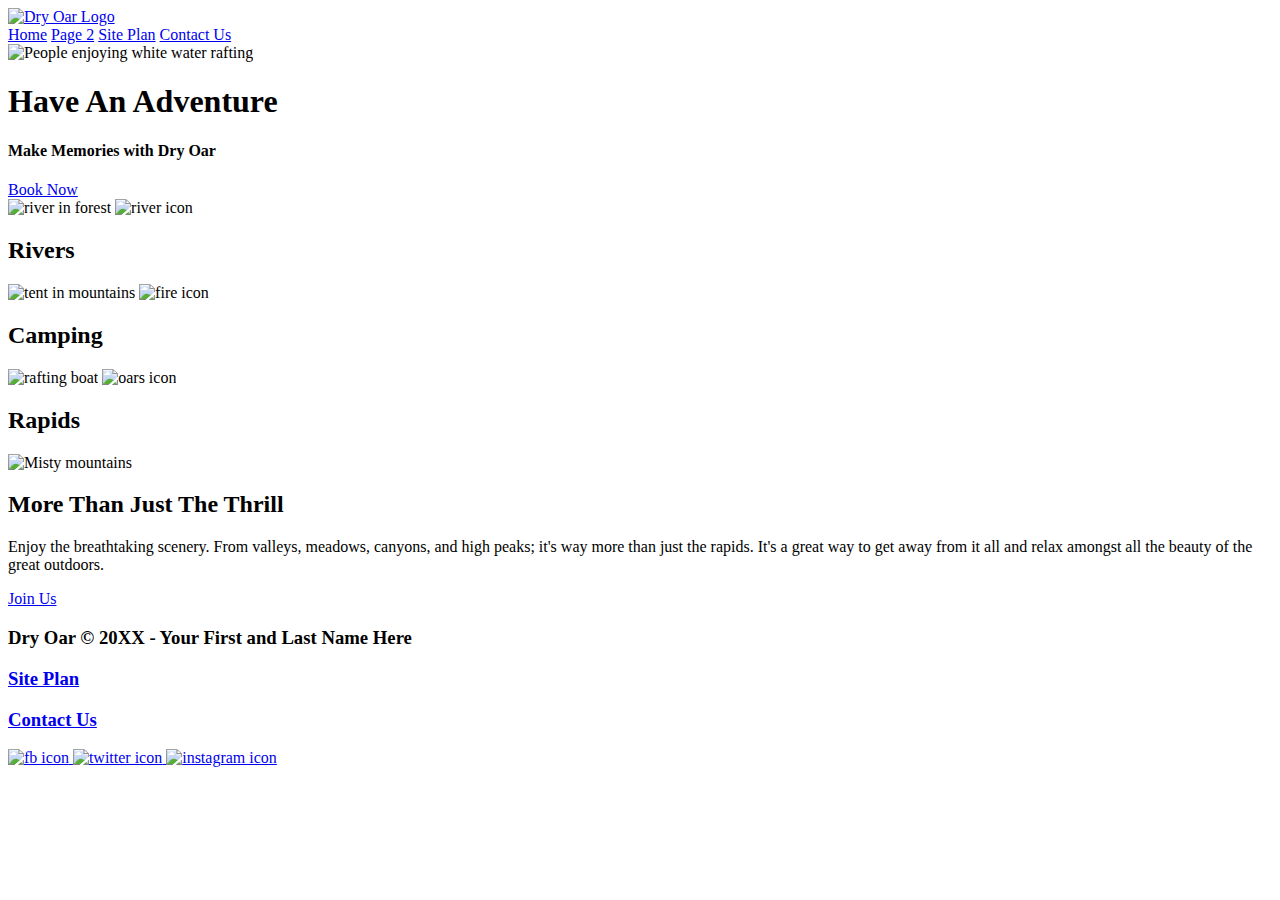
==== styles/index.html @ c4da481f "adding images" ====
<!DOCTYPE html>
<html lang="en">
<head>
    <meta charset="UTF-8">
    <meta http-equiv="X-UA-Compatible" content="IE=edge">
    <meta name="viewport" content="width=device-width, initial-scale=1.0">
    <title>Whitewater Rafting Vacations | Dry Oar Boating | Home</title>
</head>
<body>
    <header>
        <a id="logo_link" href="index.html">
    <img class="logo" src="images/logo.png" alt="Dry Oar Logo">
    </a>
    <nav>
        <a href="index.html">Home</a>
            <a href="#">Page 2</a>
            <a href="site-plan-rafting.html">Site Plan</a>
            <a href="contactus.html">Contact Us</a>
    </nav>

        
    </header>
    <div id="hero">
        <div id="hero-box">
            <img id="hero-img" src="images/hero.png" alt="People enjoying white water rafting">
        </div>
        <section id="hero-msg">
            <h1 class="home-title">Have An Adventure</h1>
            <h4>Make Memories with Dry Oar </h4>
            <div class='button-box'>
                <a class='book' href="rates.html">Book Now</a>
            </div>
        </section>
    </div>
    <main class="home-grid">
        <section class="rivers-card">
            <img class="card-img" src="images/rivers.jpg" alt="river in forest">
            <img class="icon" src="images/river_icon.png" alt="river icon">
            <h2>Rivers</h2>
        </section>
        <section class="camping-card">
            <img class="card-img" src="images/camping.jpg" alt="tent in mountains">
            <img class="icon" src="images/fire_icon.png" alt="fire icon">
            <h2>Camping</h2>
        </section>
        <section class="rapids-card">
            <img class="card-img" src="images/rapids.jpg" alt="rafting boat">
            <img class="icon" src="images/oars.png" alt="oars icon">
            <h2>Rapids</h2>
        </section>

    <img class="mountains" src="images/mountains.jpg" alt="Misty mountains">
    <section class="msg">
        <h2>More Than Just The Thrill</h2>
        <p>Enjoy the breathtaking scenery. From valleys, meadows, canyons, and high peaks; it's way more than just the rapids. It's a great way to get away from it all and relax amongst all the beauty of the great outdoors. </p>
        <a class='join' href="rivers.html">Join Us</a>
    </section>
</main>
<footer>
    <h3>Dry Oar &copy; 20XX - Your First and Last Name Here</h3>
    <h3><a href="site-plan-rafting.html">Site Plan</a></h3>
    <h3><a href="contactus.html">Contact Us</a></h3>
    <div class="social">
        <a href="https://facebook.com">
            <img src="images/facebook.png" alt="fb icon">
        </a>
        <a href="https://twitter.com">
            <img src="images/twitter.png" alt="twitter icon">
        </a>
        <a href="https://instagram.com">
            <img src="images/instagram.png" alt="instagram icon">
        </a>
    </div>
</footer>
    
    
</body>
</html>
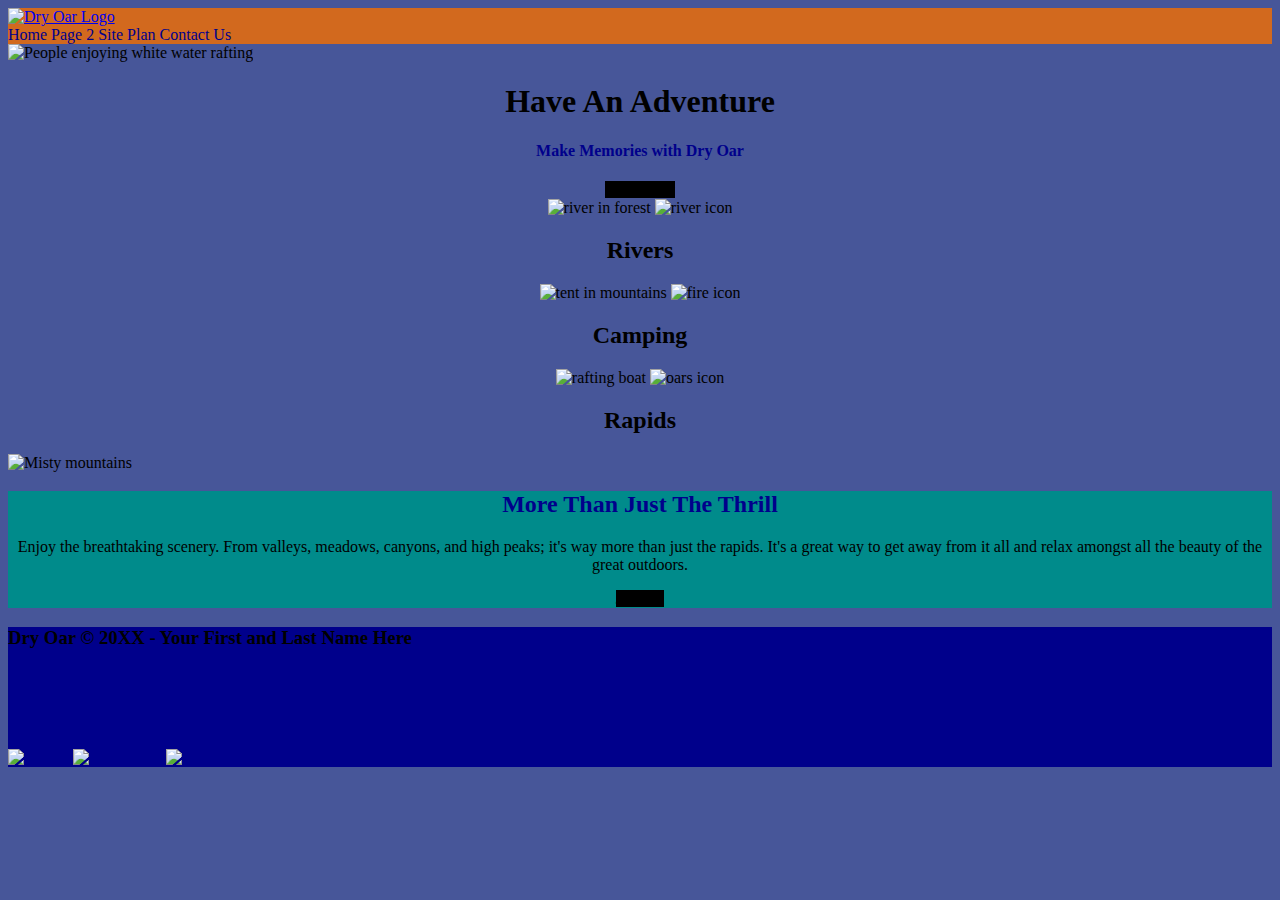
==== commit b7b5206f: "style" ====
--- a/styles/index.html
+++ b/styles/index.html
@@ -1,12 +1,14 @@
 <!DOCTYPE html>
 <html lang="en">
 <head>
+    <link rel="stylesheet" href="style.css">
     <meta charset="UTF-8">
     <meta http-equiv="X-UA-Compatible" content="IE=edge">
     <meta name="viewport" content="width=device-width, initial-scale=1.0">
     <title>Whitewater Rafting Vacations | Dry Oar Boating | Home</title>
 </head>
 <body>
+    <div id= "content"> 
     <header>
         <a id="logo_link" href="index.html">
     <img class="logo" src="images/logo.png" alt="Dry Oar Logo">
@@ -48,13 +50,14 @@
             <img class="icon" src="images/oars.png" alt="oars icon">
             <h2>Rapids</h2>
         </section>
-
+        <div id="background"></div>
     <img class="mountains" src="images/mountains.jpg" alt="Misty mountains">
     <section class="msg">
         <h2>More Than Just The Thrill</h2>
         <p>Enjoy the breathtaking scenery. From valleys, meadows, canyons, and high peaks; it's way more than just the rapids. It's a great way to get away from it all and relax amongst all the beauty of the great outdoors. </p>
         <a class='join' href="rivers.html">Join Us</a>
     </section>
+
 </main>
 <footer>
     <h3>Dry Oar &copy; 20XX - Your First and Last Name Here</h3>
@@ -62,17 +65,17 @@
     <h3><a href="contactus.html">Contact Us</a></h3>
     <div class="social">
         <a href="https://facebook.com">
-            <img src="images/facebook.png" alt="fb icon">
+            <img src="images/facebook.png" alt="fb icon" target="_blank">
         </a>
         <a href="https://twitter.com">
-            <img src="images/twitter.png" alt="twitter icon">
+            <img src="images/twitter.png" alt="twitter icon" target="_blank">
         </a>
         <a href="https://instagram.com">
-            <img src="images/instagram.png" alt="instagram icon">
+            <img src="images/instagram.png" alt="instagram icon" target="_blank">
         </a>
     </div>
 </footer>
-    
+</div>
     
 </body>
 </html>--- a/styles/style.css
+++ b/styles/style.css
@@ -0,0 +1,37 @@
+#content {max-width: 1600;
+margin: 0 auto;}
+nav a{ text-align: center ;
+color: darkblue;
+text-decoration: none;}
+#hero-msg h1{ text-align: center;}
+#hero-msg h4{ text-align: center;}
+.button-box{text-align: center;}
+main section{text-align: center;}
+#backgorund{ height: 725px;
+}
+body{ background-color: rgb(71, 86, 153);}
+header{ background-color: chocolate;}
+nav a:hover{background-color: darkgreen;
+color: darkblue;}
+.book, .join{background-color: black;
+color: black;
+text-decoration: none;}
+.book:hover, .join:hover{background-color: blanchedalmond;color: black;}
+#background{background-color: cornflowerblue;}
+.msg{background-color: darkcyan;}
+footer{background-color: darkblue;}
+.home-tittle{color: darkblue;}
+h4{color: darkblue;}
+.msg h2{color: darkblue;}
+msg p{color: darkblue;}
+footer h3{color: black;}
+footer a{color: darkblue;
+text-decoration: none;}
+footer a:hover{color: navy;}
+.icon{width: 80px;}
+.logo{width: 80px}
+#hero-img{width: 100%;}
+
+
+
+
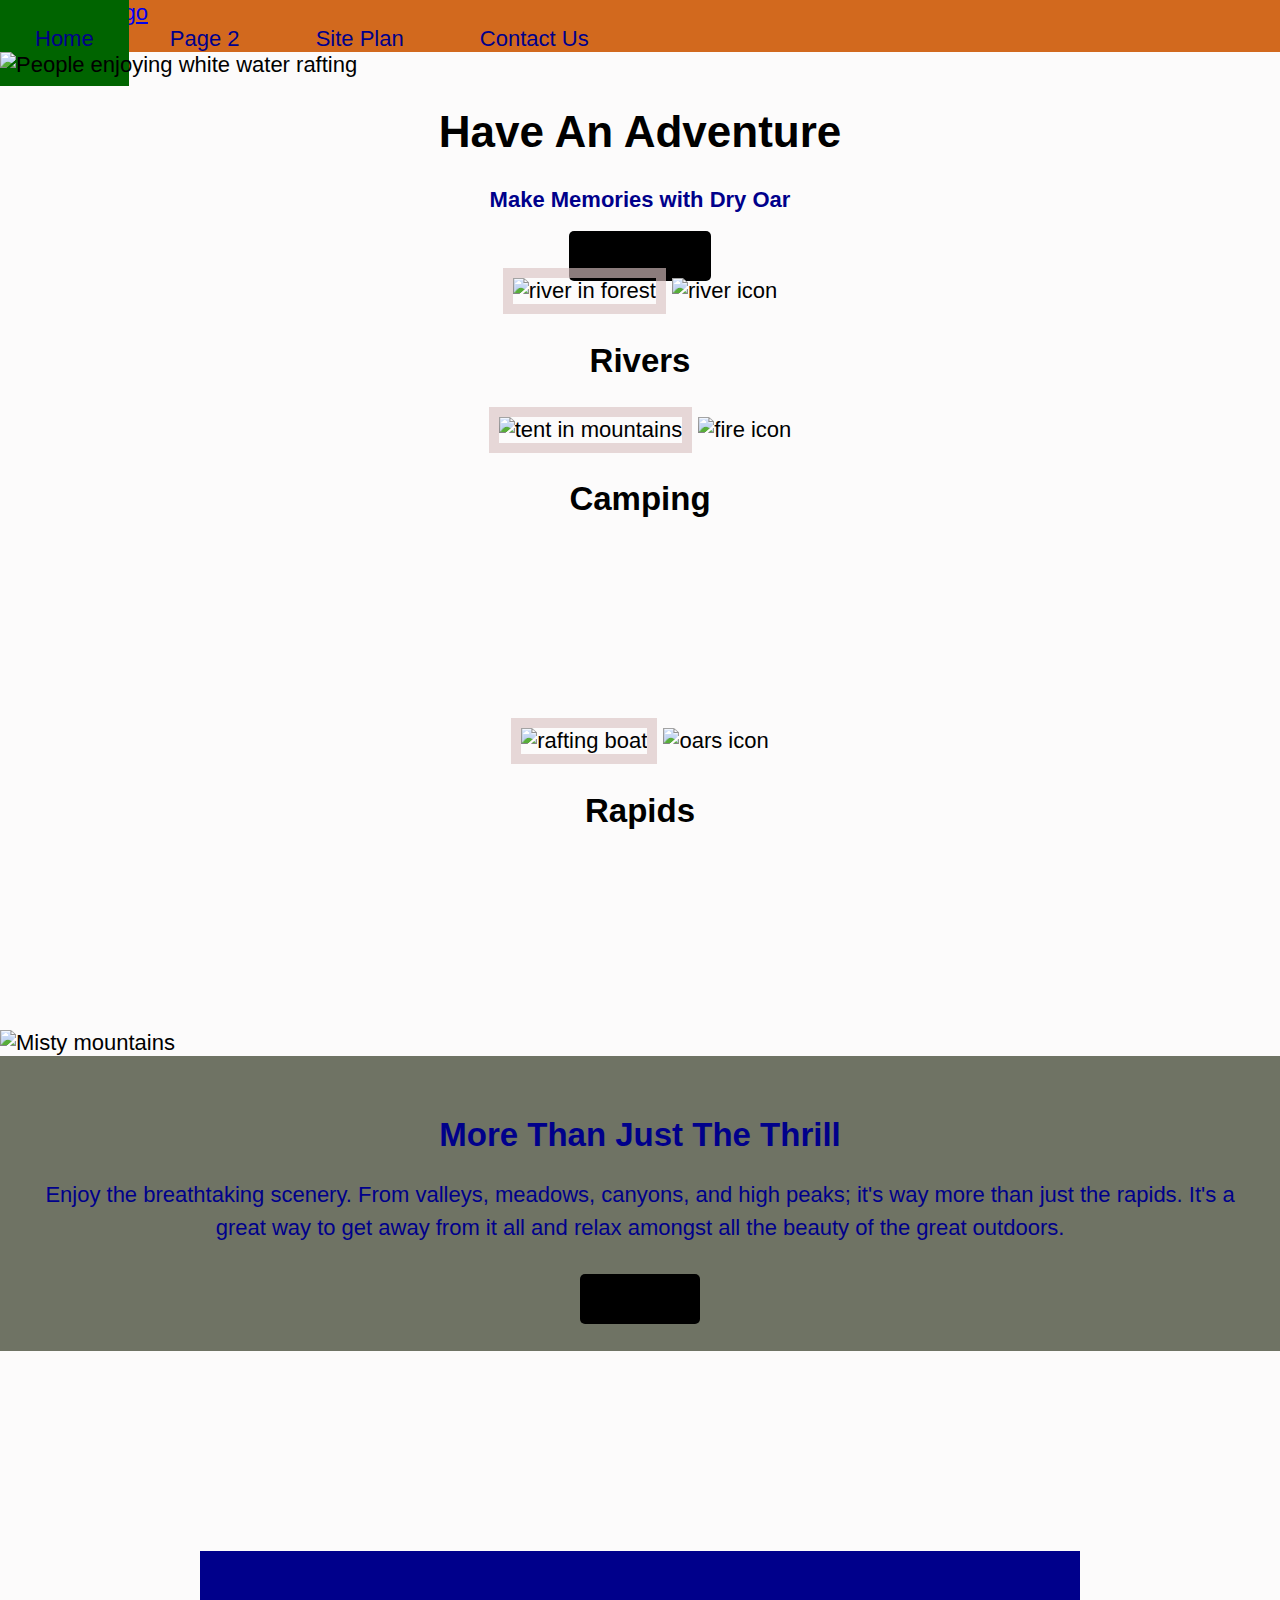
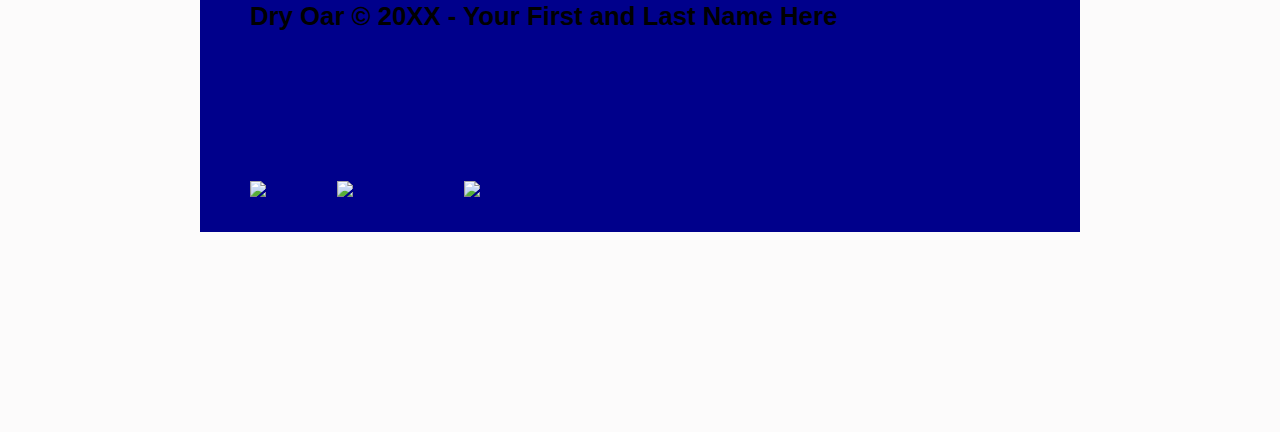
==== commit 8841ae6b: "images" ====
--- a/styles/index.html
+++ b/styles/index.html
@@ -38,7 +38,7 @@
         <section class="rivers-card">
             <img class="card-img" src="images/rivers.jpg" alt="river in forest">
             <img class="icon" src="images/river_icon.png" alt="river icon">
-            <h2>Rivers</h2>
+            <h2>Rivers </h2>
         </section>
         <section class="camping-card">
             <img class="card-img" src="images/camping.jpg" alt="tent in mountains">
--- a/styles/style.css
+++ b/styles/style.css
@@ -2,35 +2,77 @@
 margin: 0 auto;}
 nav a{ text-align: center ;
 color: darkblue;
-text-decoration: none;}
+text-decoration: none;
+padding: 35px;
+}
 #hero-msg h1{ text-align: center;}
 #hero-msg h4{ text-align: center;}
 .button-box{text-align: center;}
-main section{text-align: center;}
+main section{text-align: center;
+box-sizing: border-box;
+}
 #backgorund{ height: 725px;
 }
-body{ background-color: rgb(71, 86, 153);}
+body{ background-color: rgb(71, 86, 153);
+    background-color: #fcfbfb;
+    font-family: Raleway, Arial, sans-serif;
+    font-size: 22px;
+    margin: 0;
+    padding: 0;
+}
 header{ background-color: chocolate;}
 nav a:hover{background-color: darkgreen;
 color: darkblue;}
 .book, .join{background-color: black;
 color: black;
-text-decoration: none;}
+text-decoration: none;
+font-size: 18px;
+padding: 15px 30px;
+margin-top: 50px;
+border-radius: 5px;
+}
 .book:hover, .join:hover{background-color: blanchedalmond;color: black;}
 #background{background-color: cornflowerblue;}
-.msg{background-color: darkcyan;}
-footer{background-color: darkblue;}
-.home-tittle{color: darkblue;}
+.msg{background-color: darkcyan;
+    background-color: #6f7364;
+    line-height: 1.5em;
+    padding: 35px;
+}
+footer{background-color: darkblue;
+padding: 25px 50px;
+margin: 200px;
+}
+.home-tittle{color: darkblue;
+    font-family: 'Rock Salt', 'Bradley Hand', sans-serif;
+    font-size: 2em;
+    margin-top: 50px;
+}
 h4{color: darkblue;}
 .msg h2{color: darkblue;}
-msg p{color: darkblue;}
+.msg p{color: darkblue;
+padding-bottom: 15px;
+}
 footer h3{color: black;}
 footer a{color: darkblue;
 text-decoration: none;}
 footer a:hover{color: navy;}
-.icon{width: 80px;}
+.icon{width: 80px;
+padding-top: 10px;
+}
 .logo{width: 80px}
 #hero-img{width: 100%;}
+#logo_link {
+padding-top: 15px;  
+}
+footer .social img {
+    padding-top: 15px;
+}
+rivers-card .camping-card, .rapids-card{
+    margin: 200px 0;
+}
+.card-img {
+border: 10px solid #d9c2c2a3;
+}
 
 
 
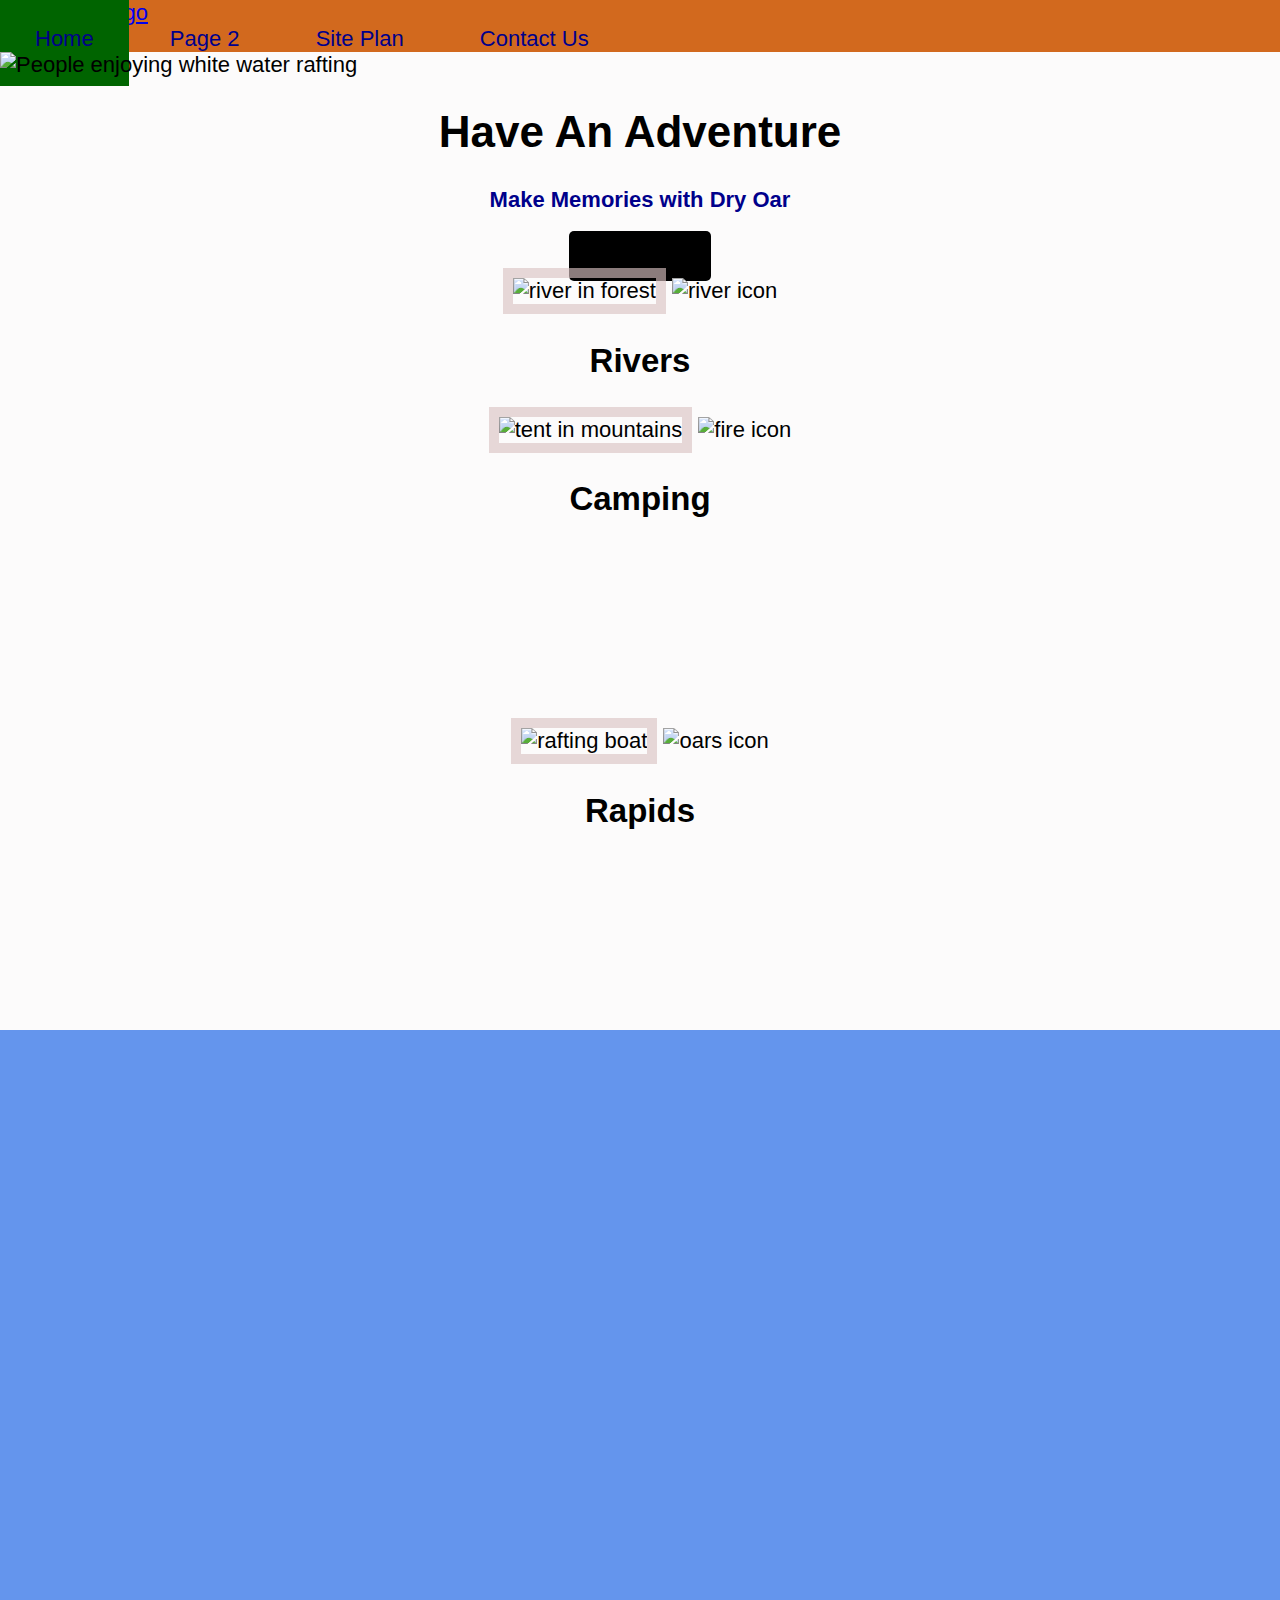
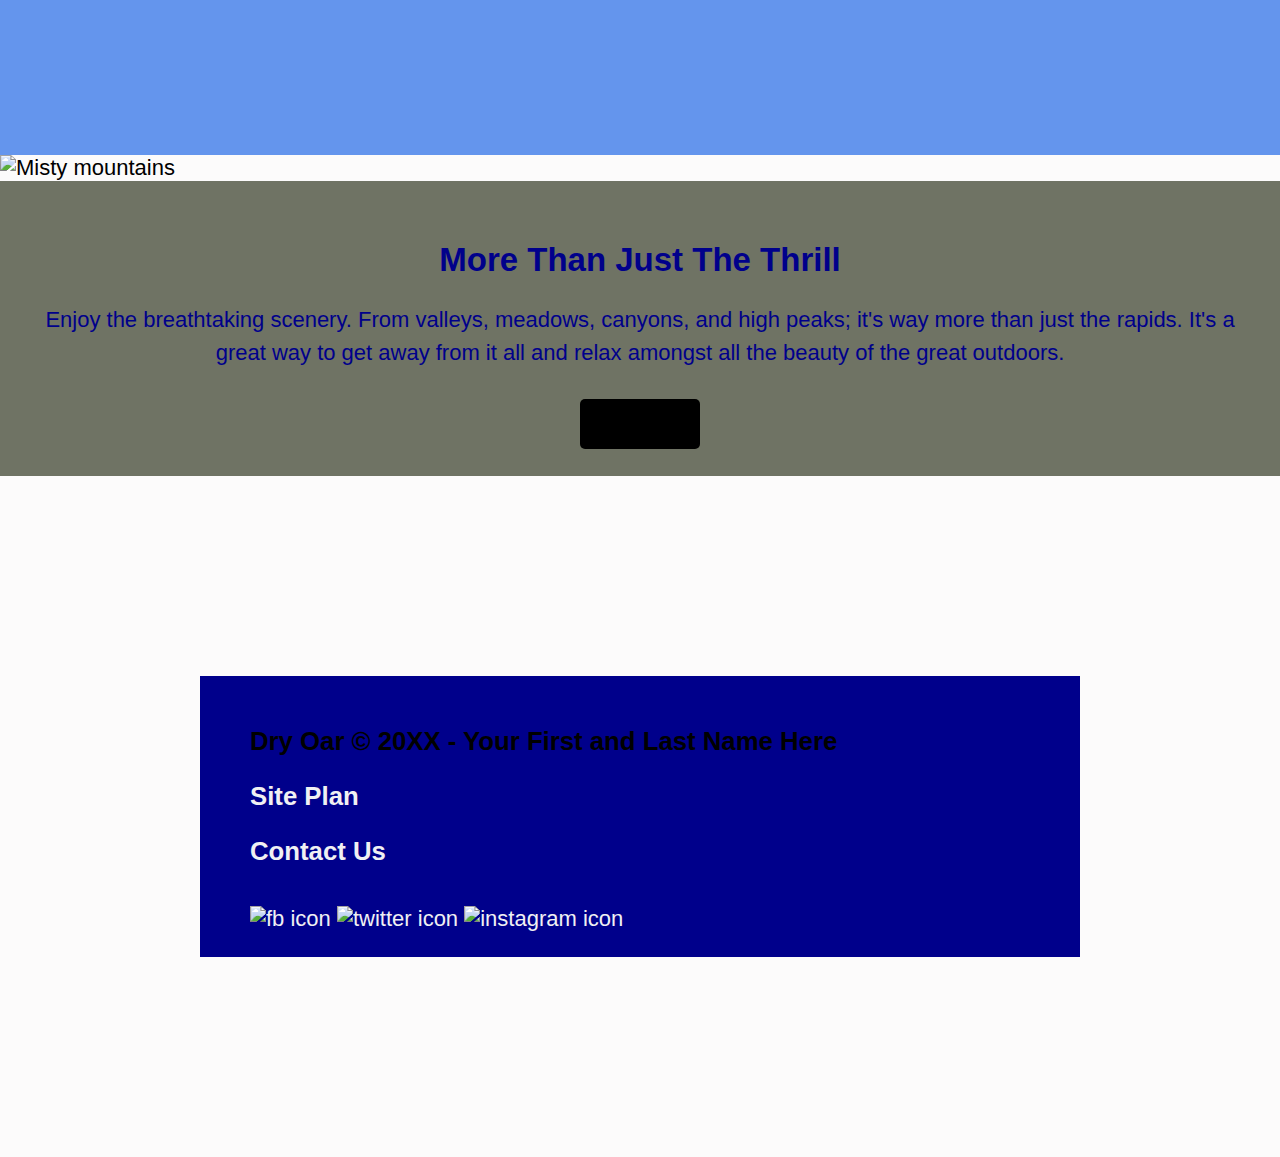
==== commit 46fcb935: "grids" ====
--- a/styles/index.html
+++ b/styles/index.html
@@ -65,13 +65,13 @@
     <h3><a href="contactus.html">Contact Us</a></h3>
     <div class="social">
         <a href="https://facebook.com">
-            <img src="images/facebook.png" alt="fb icon" target="_blank">
+            <img src="images/facebook.png" alt="fb icon">
         </a>
         <a href="https://twitter.com">
-            <img src="images/twitter.png" alt="twitter icon" target="_blank">
+            <img src="images/twitter.png" alt="twitter icon">
         </a>
         <a href="https://instagram.com">
-            <img src="images/instagram.png" alt="instagram icon" target="_blank">
+            <img src="images/instagram.png" alt="instagram icon">
         </a>
     </div>
 </footer>
--- a/styles/style.css
+++ b/styles/style.css
@@ -1,4 +1,4 @@
-#content {max-width: 1600;
+#content {max-width: 1600px;
 margin: 0 auto;}
 nav a{ text-align: center ;
 color: darkblue;
@@ -11,7 +11,7 @@
 main section{text-align: center;
 box-sizing: border-box;
 }
-#backgorund{ height: 725px;
+#background{ height: 725px;
 }
 body{ background-color: rgb(71, 86, 153);
     background-color: #fcfbfb;
@@ -53,9 +53,9 @@
 padding-bottom: 15px;
 }
 footer h3{color: black;}
-footer a{color: darkblue;
+footer a{color: rgb(240, 240, 243);
 text-decoration: none;}
-footer a:hover{color: navy;}
+footer a:hover{color: rgb(1, 1, 5);}
 .icon{width: 80px;
 padding-top: 10px;
 }
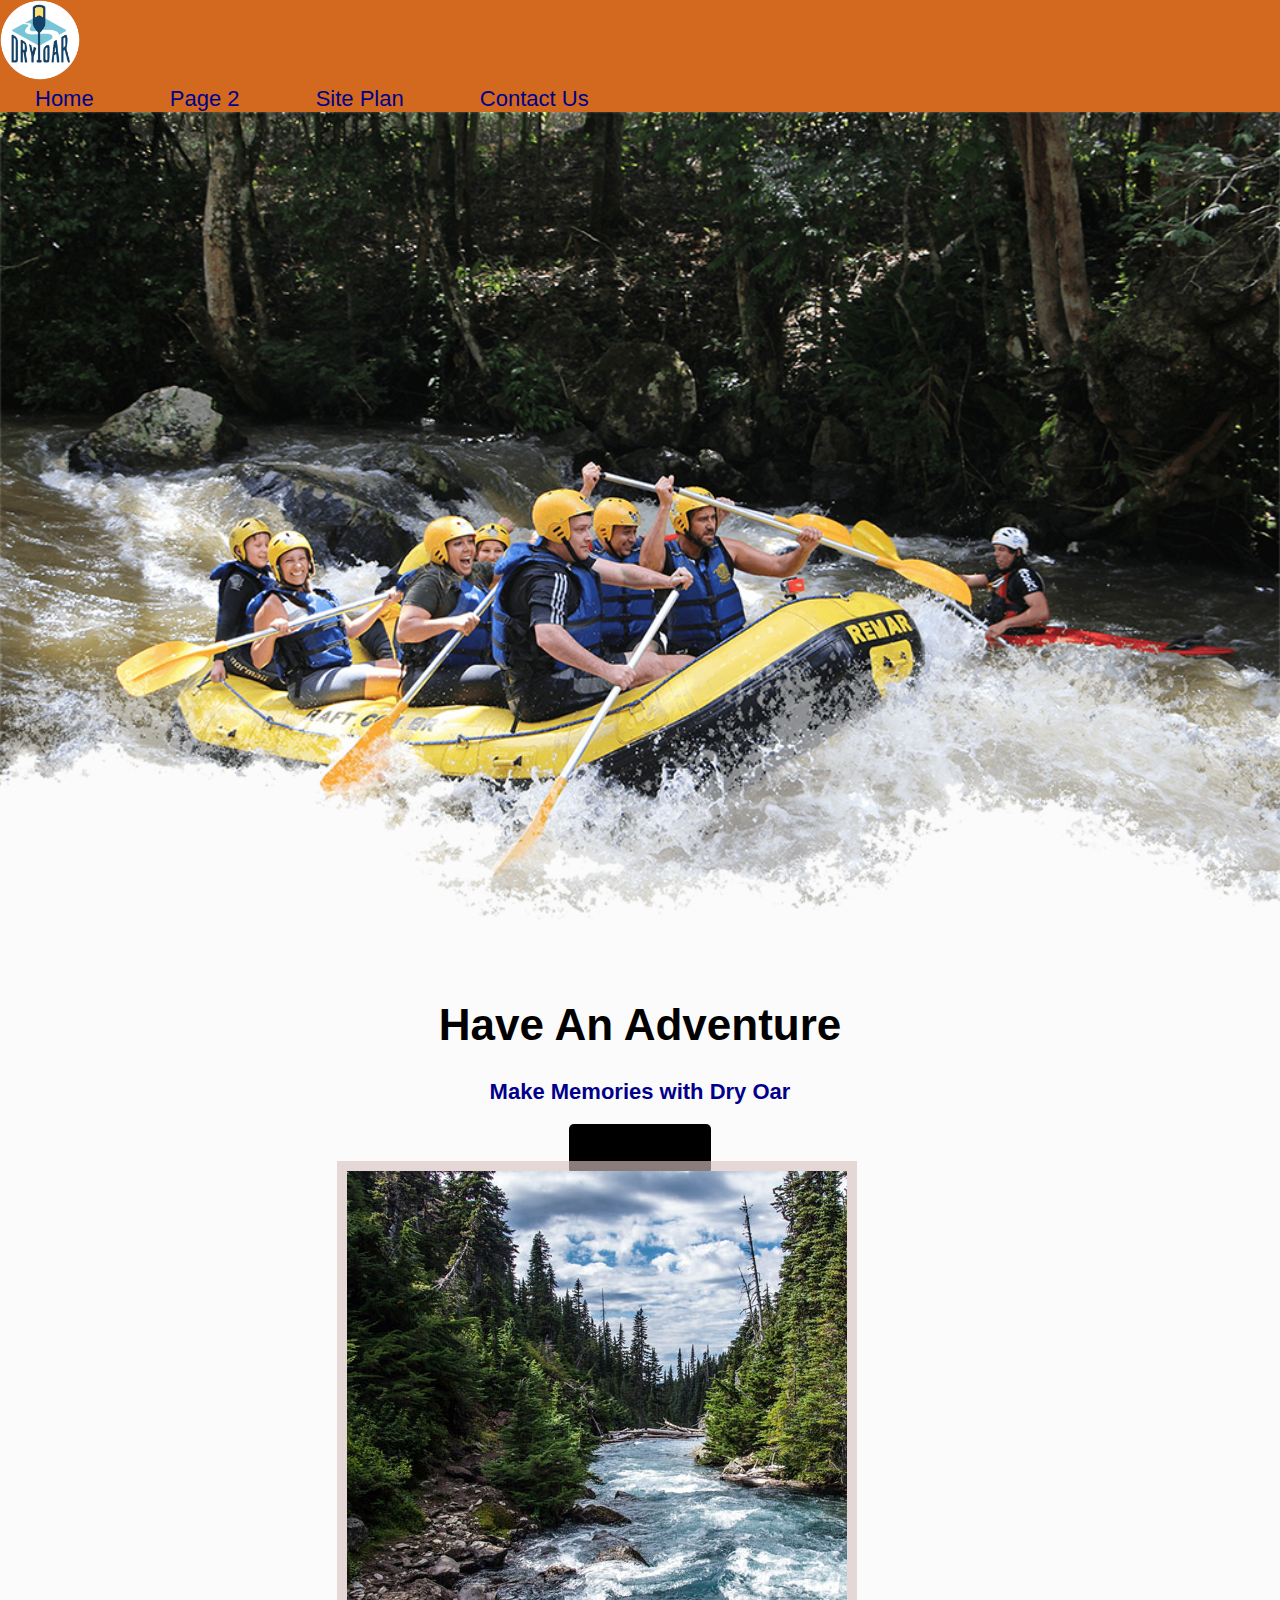
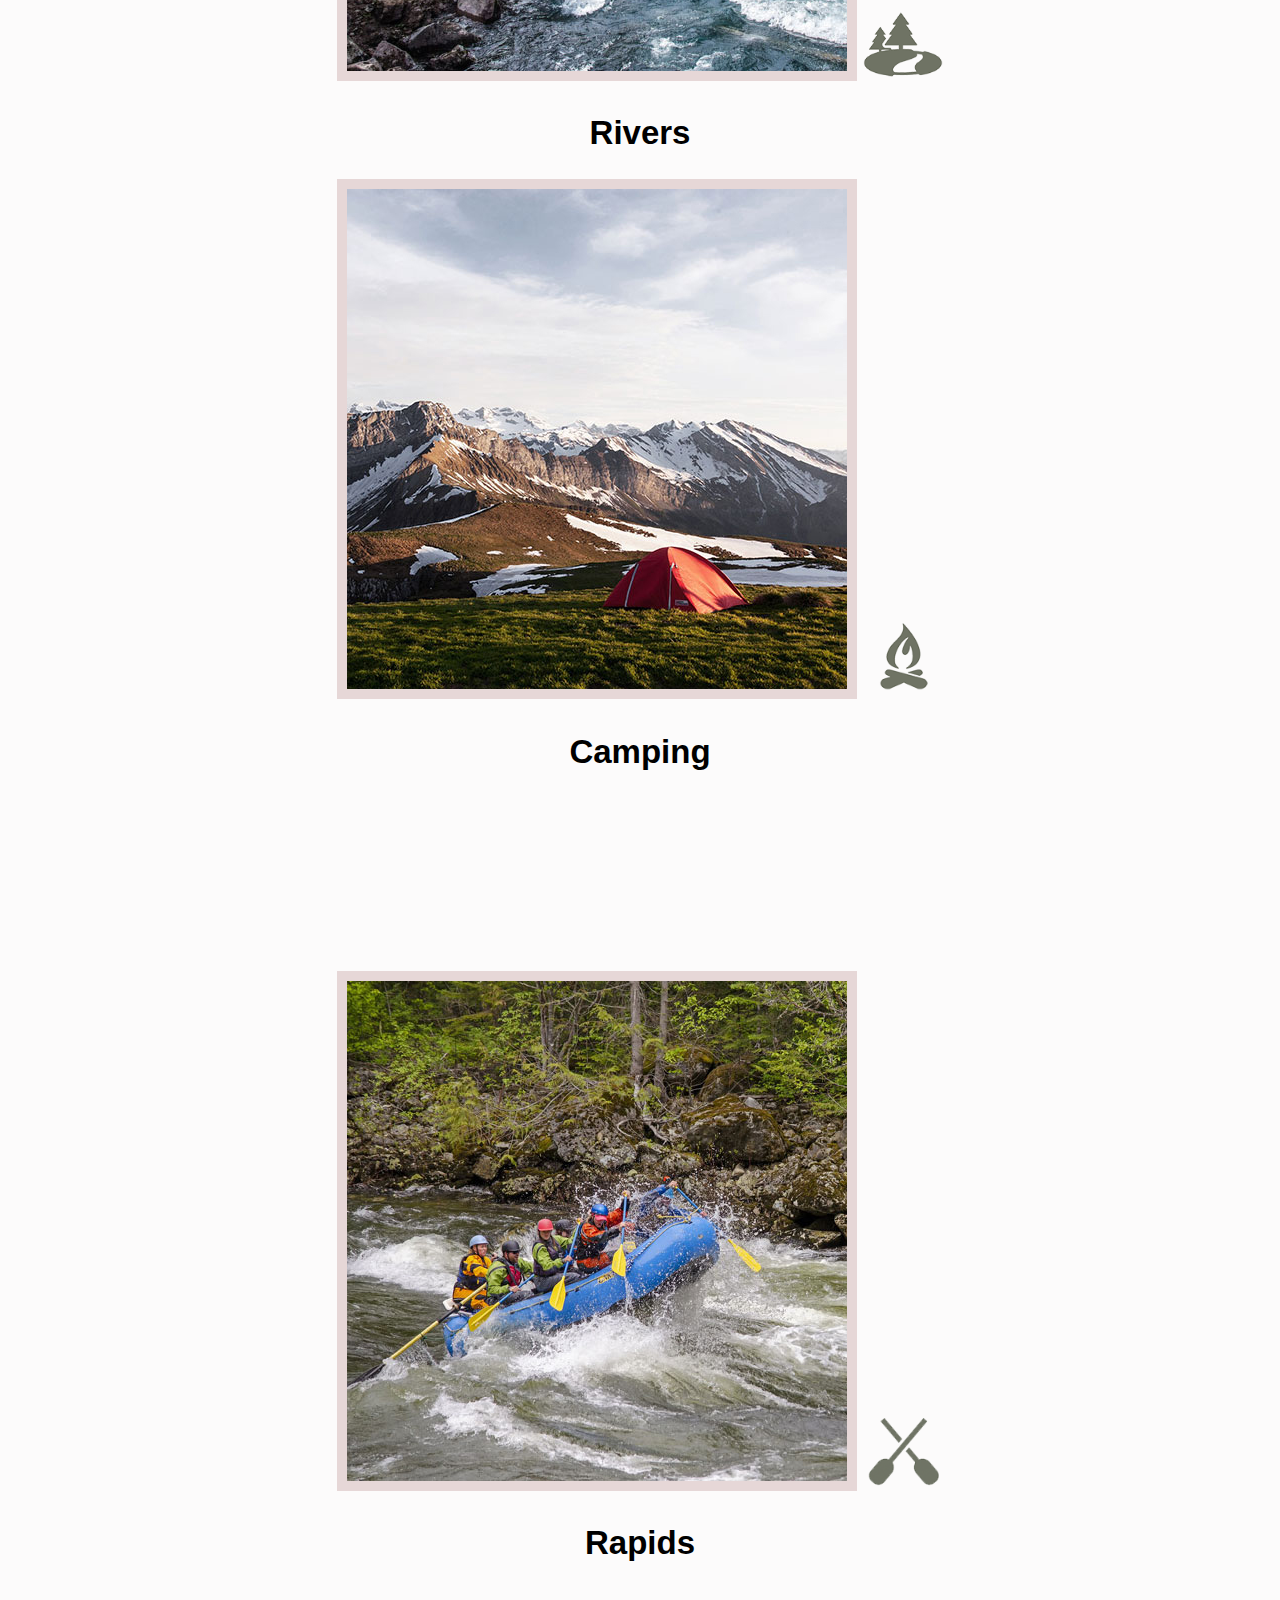
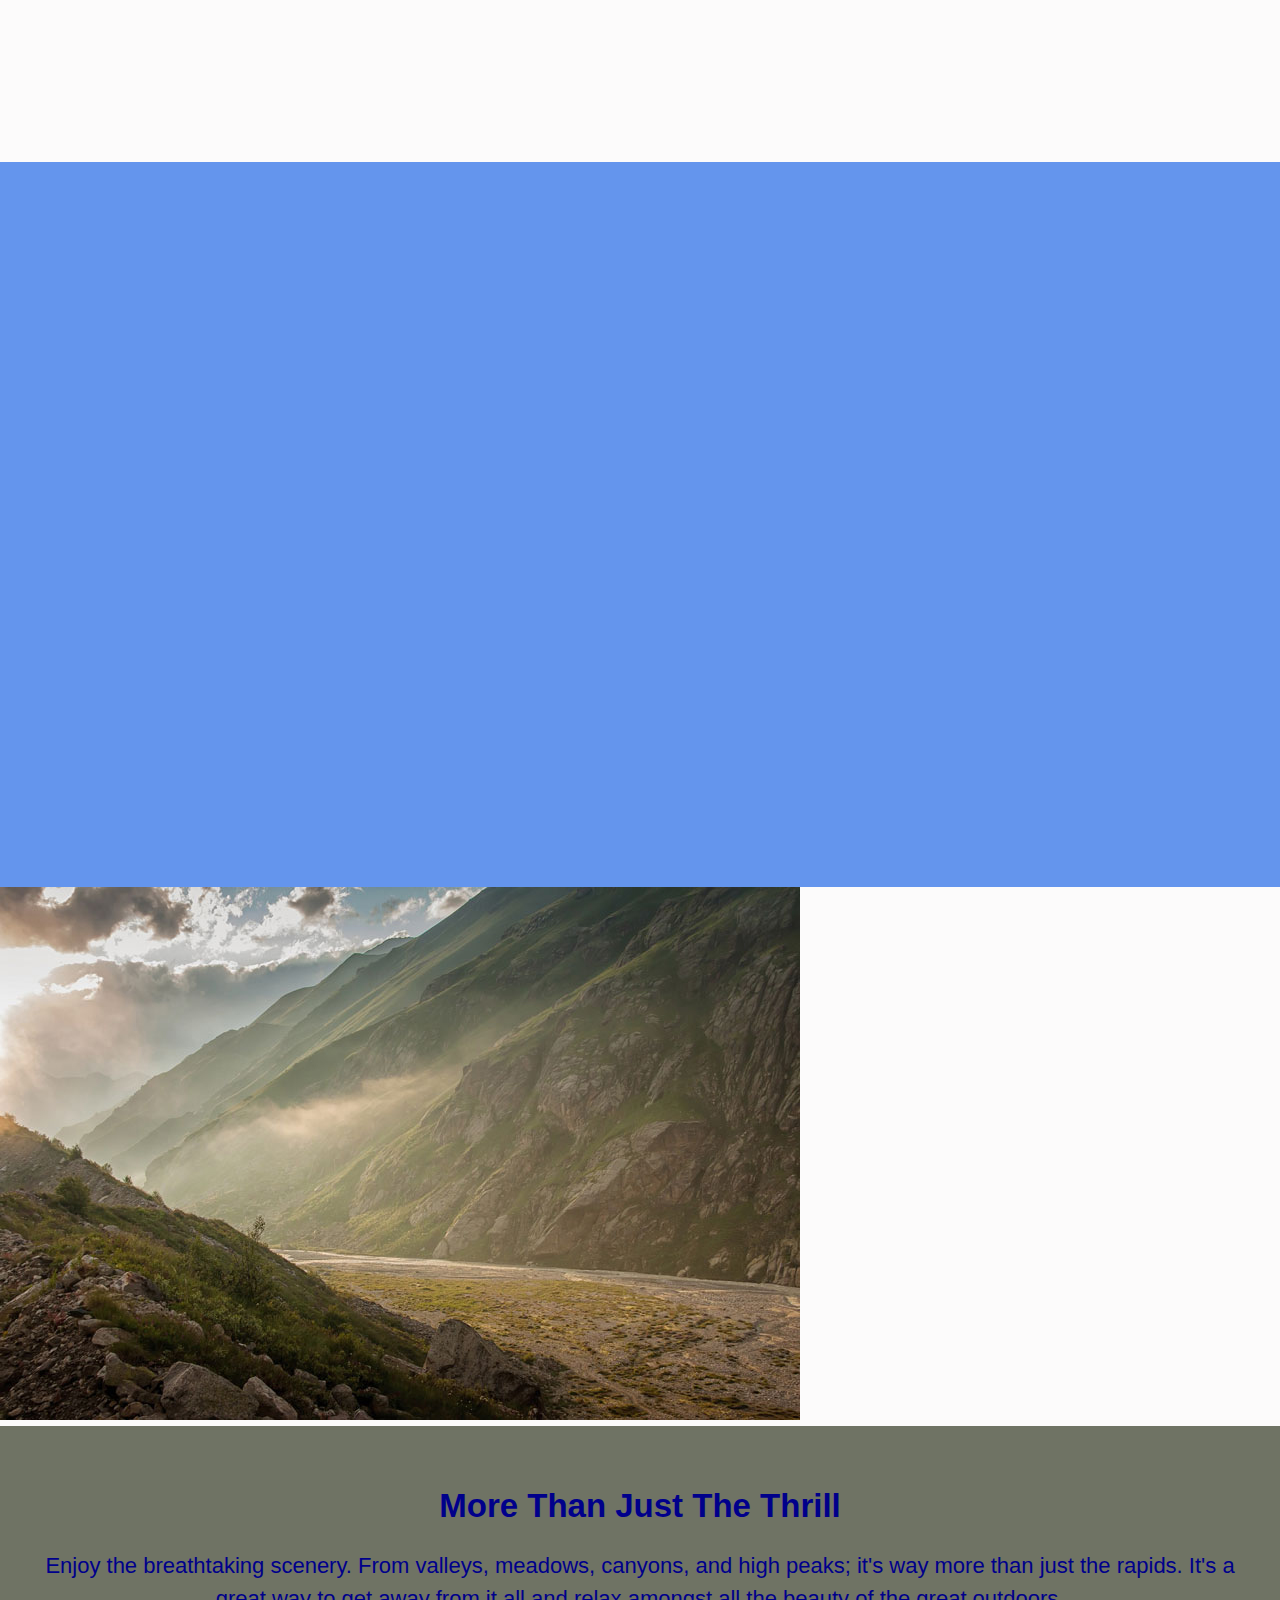
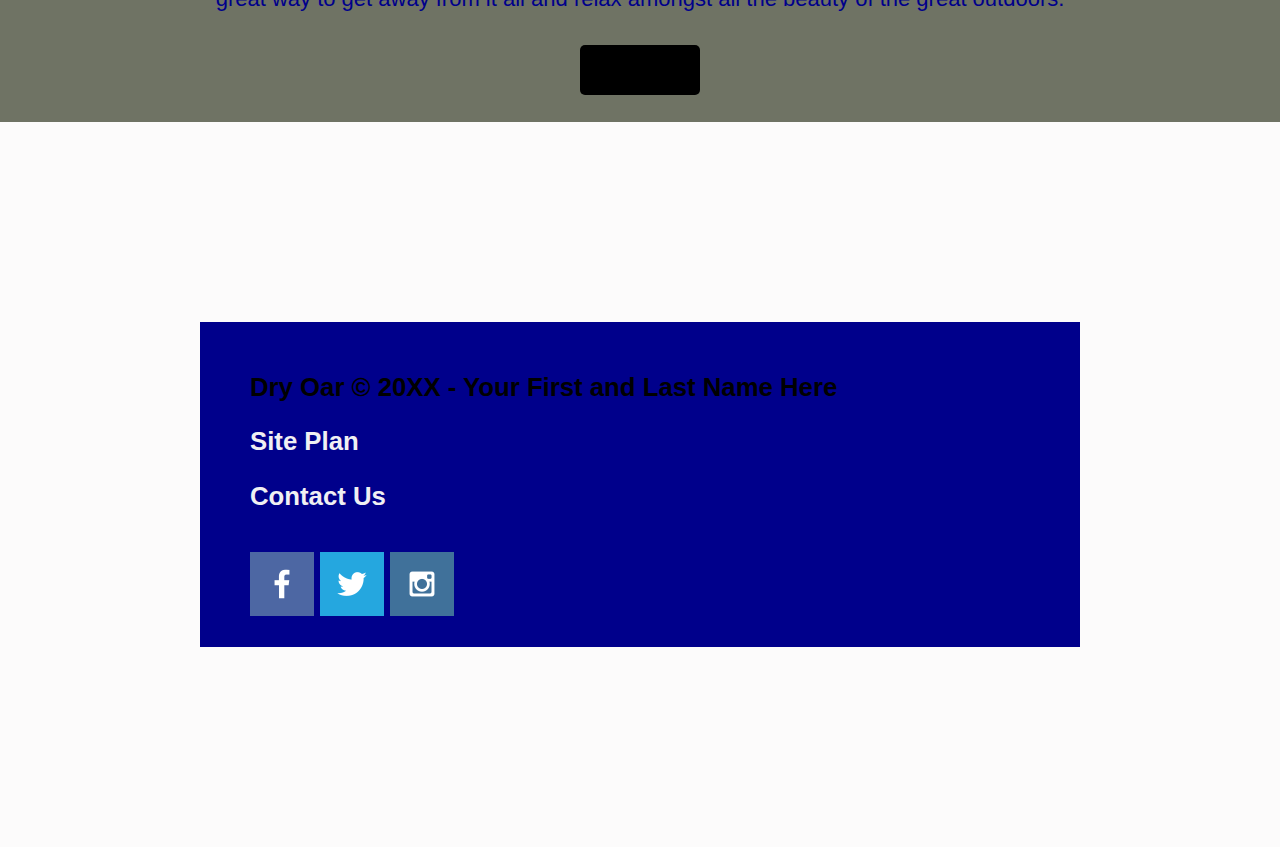
==== commit 40eb4d9b: "images" ====
--- a/styles/index.html
+++ b/styles/index.html
@@ -11,7 +11,7 @@
     <div id= "content"> 
     <header>
         <a id="logo_link" href="index.html">
-    <img class="logo" src="images/logo.png" alt="Dry Oar Logo">
+    <img class="logo" src="../images/logo.png" alt="Dry Oar Logo">
     </a>
     <nav>
         <a href="index.html">Home</a>
@@ -24,7 +24,7 @@
     </header>
     <div id="hero">
         <div id="hero-box">
-            <img id="hero-img" src="images/hero.png" alt="People enjoying white water rafting">
+            <img id="hero-img" src="../images/hero.png" alt="People enjoying white water rafting">
         </div>
         <section id="hero-msg">
             <h1 class="home-title">Have An Adventure</h1>
@@ -36,22 +36,22 @@
     </div>
     <main class="home-grid">
         <section class="rivers-card">
-            <img class="card-img" src="images/rivers.jpg" alt="river in forest">
-            <img class="icon" src="images/river_icon.png" alt="river icon">
+            <img class="card-img" src="../images/rivers.jpg" alt="river in forest">
+            <img class="icon" src="../images/river_icon.png" alt="river icon">
             <h2>Rivers </h2>
         </section>
         <section class="camping-card">
-            <img class="card-img" src="images/camping.jpg" alt="tent in mountains">
-            <img class="icon" src="images/fire_icon.png" alt="fire icon">
+            <img class="card-img" src="../images/camping.jpg" alt="tent in mountains">
+            <img class="icon" src="../images/fire_icon.png" alt="fire icon">
             <h2>Camping</h2>
         </section>
         <section class="rapids-card">
-            <img class="card-img" src="images/rapids.jpg" alt="rafting boat">
-            <img class="icon" src="images/oars.png" alt="oars icon">
+            <img class="card-img" src="../images/rapids.jpg" alt="rafting boat">
+            <img class="icon" src="../images/oars.png" alt="oars icon">
             <h2>Rapids</h2>
         </section>
         <div id="background"></div>
-    <img class="mountains" src="images/mountains.jpg" alt="Misty mountains">
+    <img class="mountains" src="../images/mountains.jpg" alt="Misty mountains">
     <section class="msg">
         <h2>More Than Just The Thrill</h2>
         <p>Enjoy the breathtaking scenery. From valleys, meadows, canyons, and high peaks; it's way more than just the rapids. It's a great way to get away from it all and relax amongst all the beauty of the great outdoors. </p>
@@ -65,13 +65,13 @@
     <h3><a href="contactus.html">Contact Us</a></h3>
     <div class="social">
         <a href="https://facebook.com">
-            <img src="images/facebook.png" alt="fb icon">
+            <img src="../images/facebook.png" alt="fb icon">
         </a>
         <a href="https://twitter.com">
-            <img src="images/twitter.png" alt="twitter icon">
+            <img src="../images/twitter.png" alt="twitter icon">
         </a>
         <a href="https://instagram.com">
-            <img src="images/instagram.png" alt="instagram icon">
+            <img src="../images/instagram.png" alt="instagram icon">
         </a>
     </div>
 </footer>
